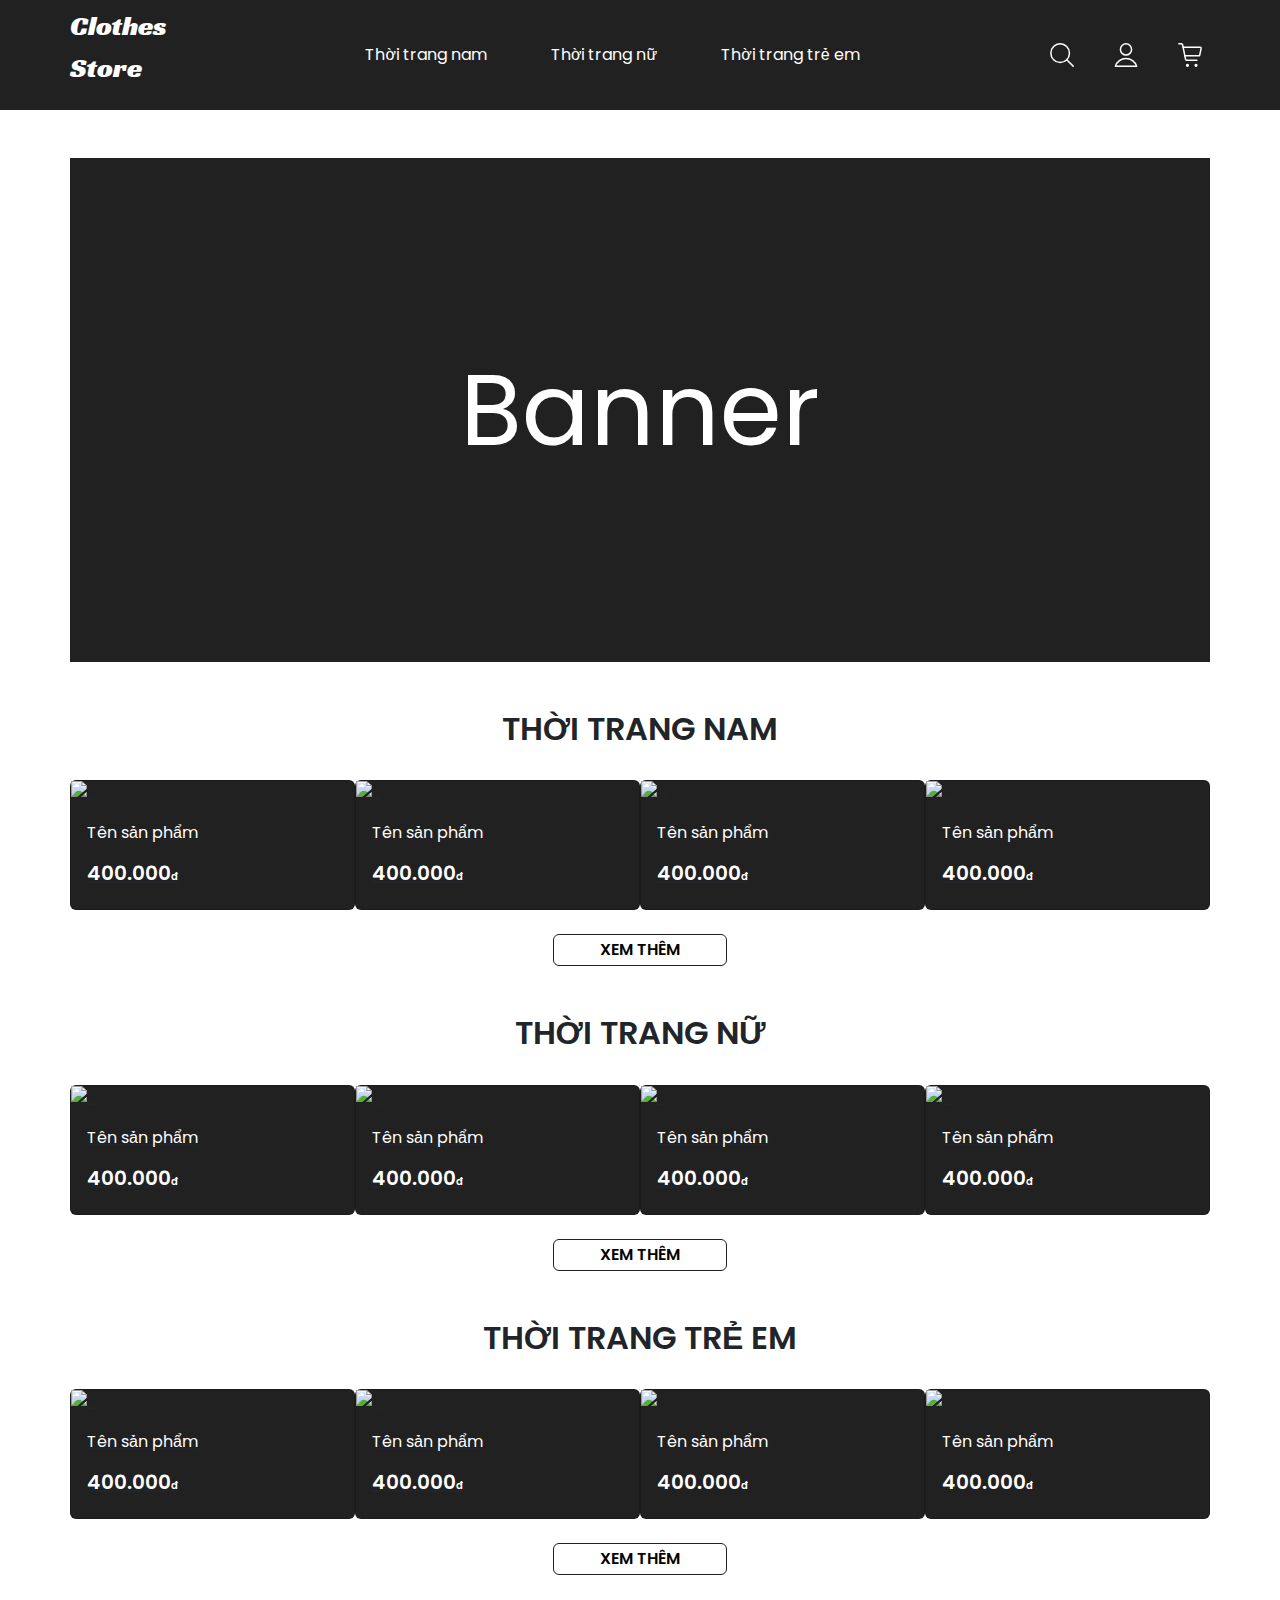
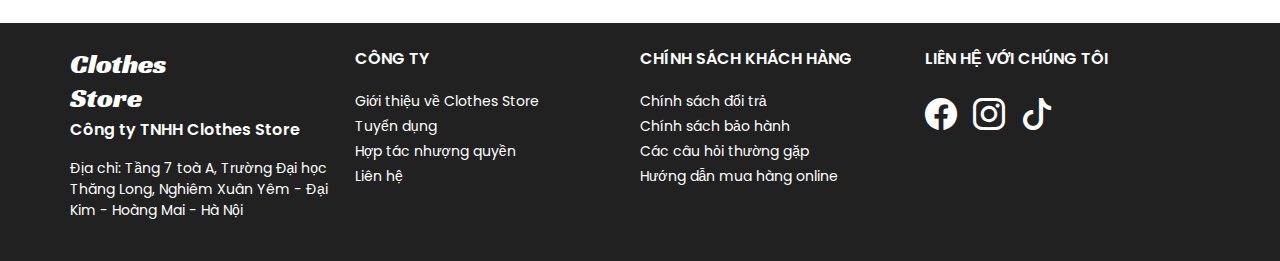
==== index.html @ 456004cd "source" ====
<!DOCTYPE html>
<html lang="en">
<head>
  <meta charset="UTF-8">
  <meta name="viewport" content="width=device-width, initial-scale=1.0">
  <title>Clothes</title>
  <link rel="preconnect" href="https://fonts.googleapis.com">
  <link rel="preconnect" href="https://fonts.gstatic.com" crossorigin>
  <link href="https://fonts.googleapis.com/css2?family=Inter:wght@100..900&family=Poppins:ital,wght@0,100;0,200;0,300;0,400;0,500;0,600;0,700;0,800;0,900;1,100;1,200;1,300;1,400;1,500;1,600;1,700;1,800;1,900&family=Racing+Sans+One&display=swap" rel="stylesheet">
  <link rel="preconnect" href="https://fonts.googleapis.com">
  <link rel="preconnect" href="https://fonts.gstatic.com" crossorigin>
  <link href="https://fonts.googleapis.com/css2?family=Inter:wght@100..900&family=Racing+Sans+One&display=swap" rel="stylesheet">
  <link rel="stylesheet" href="https://cdn.jsdelivr.net/npm/bootstrap-icons@1.11.3/font/bootstrap-icons.min.css">
  <link href="/css/main.min.css" rel="stylesheet">
  <link rel="stylesheet" href="style.css">
</head>
<body>
  <div class="d-flex flex-column gap-5">
    <!-- Thanh điều hướng -->
    <nav class="navbar navbar-expand-lg pt-0 pb-0 bg-primary">
      <div class="container-md px-0">
        <p class="navbar-brand ff-RacingSansOne fs-3 text-white" href="#" style="cursor: pointer;">Clothes<br/>Store</p>
        <button class="navbar-toggler bg-white" type="button" data-bs-toggle="collapse" data-bs-target="#toggleMobileMenu" aria-controls="toggleMobileMenu" aria-expanded="false" aria-label="Toggle navigation">
          <span class="navbar-toggler-icon"></span>
        </button>
        <div class="collapse navbar-collapse justify-content-end" id="toggleMobileMenu">
          <ul class="navbar-nav gap-lg-5">
            <li class="nav-item">
              <a class="nav-link text-white text-center" hre fw-semiboldf="#">Thời trang nam</a>
            </li>
            <li class="nav-item">
              <a class="nav-link text-white text-center" hre fw-semiboldf="#">Thời trang nữ</a>
            </li>
            <li class="nav-item">
              <a class="nav-link text-white text-center" href="#">Thời trang trẻ em</a>
            </li>
          </ul>
        </div>
        <div class="collapse navbar-collapse justify-content-end" id="toggleMobileMenu">
          <ul class="navbar-nav gap-lg-4">
            <li class="nav-item">
              <a class="nav-link text-white text-center d-none d-lg-block" href="#">
                <svg width="24" height="24" viewBox="0 0 24 24" fill="none" xmlns="http://www.w3.org/2000/svg">
                  <g clip-path="url(#clip0_76_23)">
                  <path d="M10.1486 19.44C15.2801 19.44 19.44 15.2801 19.44 10.1486C19.44 5.01706 15.2801 0.857147 10.1486 0.857147C5.01706 0.857147 0.857147 5.01706 0.857147 10.1486C0.857147 15.2801 5.01706 19.44 10.1486 19.44Z" stroke="white" stroke-width="1.5" stroke-linecap="round" stroke-linejoin="round"/>
                  <path d="M23.1429 23.1429L16.7143 16.7143" stroke="white" stroke-width="1.5" stroke-linecap="round" stroke-linejoin="round"/>
                  </g>
                  <defs>
                  <clipPath id="clip0_76_23">
                  <rect width="24" height="24" fill="white"/>
                  </clipPath>
                  </defs>
                </svg>
              </a>
              <a class="nav-link text-white text-center d-lg-none" href="#">Tìm kiếm</a>
            </li>
            <li class="nav-item">
              <a class="nav-link text-white text-center d-none d-lg-block" href="#">
                <svg width="24" height="24" viewBox="0 0 24 24" fill="none" xmlns="http://www.w3.org/2000/svg">
                  <g clip-path="url(#clip0_67_64)">
                  <path d="M12 12C15.077 12 17.5714 9.50559 17.5714 6.42858C17.5714 3.35156 15.077 0.857147 12 0.857147C8.92297 0.857147 6.42856 3.35156 6.42856 6.42858C6.42856 9.50559 8.92297 12 12 12Z" stroke="white" stroke-width="1.5" stroke-linecap="round" stroke-linejoin="round"/>
                  <path d="M22.5943 23.1429C21.8746 20.8986 20.4608 18.9409 18.5568 17.552C16.6527 16.163 14.3568 15.4146 12 15.4146C9.64318 15.4146 7.34725 16.163 5.44321 17.552C3.53918 18.9409 2.1254 20.8986 1.4057 23.1429H22.5943Z" stroke="white" stroke-width="1.5" stroke-linecap="round" stroke-linejoin="round"/>
                  </g>
                  <defs>
                  <clipPath id="clip0_67_64">
                  <rect width="24" height="24" fill="white"/>
                  </clipPath>
                  </defs>
                  </svg>
              </a>
              <a class="nav-link text-white text-center d-lg-none" href="#">Tài khoản</a>
            </li>
            <li class="nav-item">
              <a class="nav-link text-white text-center d-none d-lg-block" href="#">
                <svg width="24" height="24" viewBox="0 0 24 24" fill="none" xmlns="http://www.w3.org/2000/svg">
                <g clip-path="url(#clip0_65_55)">
                <path d="M20.88 12.8571H6.85714L5.14285 4.28571H22.2857C22.4111 4.28617 22.5348 4.31412 22.6482 4.3676C22.7616 4.42107 22.8619 4.49877 22.942 4.59521C23.0221 4.69166 23.08 4.80449 23.1118 4.92577C23.1435 5.04705 23.1483 5.17382 23.1257 5.29713L21.72 12.1543C21.6872 12.3525 21.5844 12.5325 21.4303 12.6614C21.2762 12.7904 21.0809 12.8598 20.88 12.8571V12.8571Z" stroke="white" stroke-width="1.5" stroke-linecap="round" stroke-linejoin="round"/>
                <path d="M5.14282 4.28572L4.42282 1.54286C4.3833 1.34926 4.27811 1.17525 4.12503 1.05029C3.97196 0.925339 3.78042 0.857107 3.58282 0.857147H0.857108" stroke="white" stroke-width="1.5" stroke-linecap="round" stroke-linejoin="round"/>
                <path d="M6.85712 12.8571L7.57712 16.4571C7.61664 16.6508 7.72183 16.8248 7.87491 16.9497C8.02798 17.0747 8.21952 17.1429 8.41712 17.1429H18.8571" stroke="white" stroke-width="1.5" stroke-linecap="round" stroke-linejoin="round"/>
                <path d="M18 23.1429C17.5266 23.1429 17.1428 22.7591 17.1428 22.2857C17.1428 21.8123 17.5266 21.4286 18 21.4286C18.4734 21.4286 18.8571 21.8123 18.8571 22.2857C18.8571 22.7591 18.4734 23.1429 18 23.1429Z" stroke="white" stroke-width="1.5" stroke-linecap="round" stroke-linejoin="round"/>
                <path d="M9.42856 23.1429C8.95518 23.1429 8.57142 22.7591 8.57142 22.2857C8.57142 21.8123 8.95518 21.4286 9.42856 21.4286C9.90195 21.4286 10.2857 21.8123 10.2857 22.2857C10.2857 22.7591 9.90195 23.1429 9.42856 23.1429Z" stroke="white" stroke-width="1.5" stroke-linecap="round" stroke-linejoin="round"/>
                </g>
                <defs>
                <clipPath id="clip0_65_55">
                <rect width="24" height="24" fill="white" transform="matrix(-1 0 0 1 24 0)"/>
                </clipPath>
                </defs>
                </svg>
              </a>
              <a class="nav-link text-white text-center d-lg-none" href="#">Giỏ hàng</a>
            </li>
          </ul>
        </div>
      </div>
    </nav>

    <!-- Banner -->
    <div class="container-lg d-flex bg-primary banner px-0 text-white justify-content-center align-items-center" style="font-size: 100px;">Banner</div>

    <!-- Sản phẩm demo -->
    <div class="container-lg product-demo px-0 d-flex flex-column gap-5">
      <!-- Thời trang nam -->
      <div class="Men-demo d-flex flex-column gap-lg-4">
        <h1 class="text-center fs-2 fw-semibold">THỜI TRANG NAM</h1>
        <div class="demo d-flex justify-content-between">
          <a class="card bg-primary" style="width: 18rem;" href="#">
            <img src="https://encrypted-tbn0.gstatic.com/images?q=tbn:ANd9GcQBGKydTD3EBXRGUO0a-0t4TRmRdLZkdo7R7T88qep0XQ&s" alt="...">
            <div class="card-body">
              <p class="text-white">Tên sản phẩm</p>
              <h3 class="fs-20px text-white fw-semibold">400.000<span class="fs-10px text-top">đ</span></h3>
            </div>
          </a>
          <a class="card bg-primary" style="width: 18rem;" href="#">
            <img src="https://encrypted-tbn0.gstatic.com/images?q=tbn:ANd9GcQBGKydTD3EBXRGUO0a-0t4TRmRdLZkdo7R7T88qep0XQ&s" alt="...">
            <div class="card-body">
              <p class="text-white">Tên sản phẩm</p>
              <h3 class="fs-20px text-white fw-semibold">400.000<span class="fs-10px text-top">đ</span></h3>
            </div>
          </a>
          <a class="card bg-primary" style="width: 18rem;" href="#">
            <img src="https://encrypted-tbn0.gstatic.com/images?q=tbn:ANd9GcQBGKydTD3EBXRGUO0a-0t4TRmRdLZkdo7R7T88qep0XQ&s" alt="...">
            <div class="card-body">
              <p class="text-white">Tên sản phẩm</p>
              <h3 class="fs-20px text-white fw-semibold">400.000<span class="fs-10px text-top">đ</span></h3>
            </div>
          </a>
          <a class="card bg-primary" style="width: 18rem;" href="#">
            <img src="https://encrypted-tbn0.gstatic.com/images?q=tbn:ANd9GcQBGKydTD3EBXRGUO0a-0t4TRmRdLZkdo7R7T88qep0XQ&s" alt="...">
            <div class="card-body">
              <p class="text-white">Tên sản phẩm</p>
              <h3 class="fs-20px text-white fw-semibold">400.000<span class="fs-10px text-top">đ</span></h3>
            </div>
          </a>
        </div>
        <div class="btn-more d-flex justify-content-center">
          <button class="more border border-1 border-primary rounded bg-white fw-semibold" style="width: 174px; height: 32px;">XEM THÊM</button>
        </div>
      </div>
      <!-- Thời trang nữ -->
      <div class="Women-demo d-flex flex-column gap-lg-4">
        <h1 class="text-center fs-2 fw-semibold">THỜI TRANG NỮ</h1>
        <div class="demo d-flex justify-content-between">
          <a class="card bg-primary" style="width: 18rem;" href="#">
            <img src="https://encrypted-tbn0.gstatic.com/images?q=tbn:ANd9GcQBGKydTD3EBXRGUO0a-0t4TRmRdLZkdo7R7T88qep0XQ&s" alt="...">
            <div class="card-body">
              <p class="text-white">Tên sản phẩm</p>
              <h3 class="fs-20px text-white fw-semibold">400.000<span class="fs-10px text-top">đ</span></h3>
            </div>
          </a>
          <a class="card bg-primary" style="width: 18rem;" href="#">
            <img src="https://encrypted-tbn0.gstatic.com/images?q=tbn:ANd9GcQBGKydTD3EBXRGUO0a-0t4TRmRdLZkdo7R7T88qep0XQ&s" alt="...">
            <div class="card-body">
              <p class="text-white">Tên sản phẩm</p>
              <h3 class="fs-20px text-white fw-semibold">400.000<span class="fs-10px text-top">đ</span></h3>
            </div>
          </a>
          <a class="card bg-primary" style="width: 18rem;" href="#">
            <img src="https://encrypted-tbn0.gstatic.com/images?q=tbn:ANd9GcQBGKydTD3EBXRGUO0a-0t4TRmRdLZkdo7R7T88qep0XQ&s" alt="...">
            <div class="card-body">
              <p class="text-white">Tên sản phẩm</p>
              <h3 class="fs-20px text-white fw-semibold">400.000<span class="fs-10px text-top">đ</span></h3>
            </div>
          </a>
          <a class="card bg-primary" style="width: 18rem;" href="#">
            <img src="https://encrypted-tbn0.gstatic.com/images?q=tbn:ANd9GcQBGKydTD3EBXRGUO0a-0t4TRmRdLZkdo7R7T88qep0XQ&s" alt="...">
            <div class="card-body">
              <p class="text-white">Tên sản phẩm</p>
              <h3 class="fs-20px text-white fw-semibold">400.000<span class="fs-10px text-top">đ</span></h3>
            </div>
          </a>
        </div>
        <div class="btn-more d-flex justify-content-center">
          <button class="more border border-1 border-primary rounded bg-white fw-semibold" style="width: 174px; height: 32px;">XEM THÊM</button>
        </div>
      </div>
      <!-- Thời trang trẻ em -->
      <div class="Kid-demo d-flex flex-column gap-lg-4">
        <h1 class="text-center fs-2 fw-semibold">THỜI TRANG TRẺ EM</h1>
        <div class="demo d-flex justify-content-between">
          <a class="card bg-primary" style="width: 18rem;" href="#">
            <img src="https://encrypted-tbn0.gstatic.com/images?q=tbn:ANd9GcQBGKydTD3EBXRGUO0a-0t4TRmRdLZkdo7R7T88qep0XQ&s" alt="...">
            <div class="card-body">
              <p class="text-white">Tên sản phẩm</p>
              <h3 class="fs-20px text-white fw-semibold">400.000<span class="fs-10px text-top">đ</span></h3>
            </div>
          </a>
          <a class="card bg-primary" style="width: 18rem;" href="#">
            <img src="https://encrypted-tbn0.gstatic.com/images?q=tbn:ANd9GcQBGKydTD3EBXRGUO0a-0t4TRmRdLZkdo7R7T88qep0XQ&s" alt="...">
            <div class="card-body">
              <p class="text-white">Tên sản phẩm</p>
              <h3 class="fs-20px text-white fw-semibold">400.000<span class="fs-10px text-top">đ</span></h3>
            </div>
          </a>
          <div class="card bg-primary" style="width: 18rem;">
            <img src="https://encrypted-tbn0.gstatic.com/images?q=tbn:ANd9GcQBGKydTD3EBXRGUO0a-0t4TRmRdLZkdo7R7T88qep0XQ&s" alt="...">
            <div class="card-body">
              <p class="text-white">Tên sản phẩm</p>
              <h3 class="fs-20px text-white fw-semibold">400.000<span class="fs-10px text-top">đ</span></h3>
            </div>
          </div>
          <div class="card bg-primary" style="width: 18rem;">
            <img src="https://encrypted-tbn0.gstatic.com/images?q=tbn:ANd9GcQBGKydTD3EBXRGUO0a-0t4TRmRdLZkdo7R7T88qep0XQ&s" alt="...">
            <div class="card-body">
              <p class="text-white">Tên sản phẩm</p>
              <h3 class="fs-20px text-white fw-semibold">400.000<span class="fs-10px text-top">đ</span></h3>
            </div>
          </div>
        </div>
        <div class="btn-more d-flex justify-content-center">
          <button class="more border border-1 border-primary rounded bg-white fw-semibold" style="width: 174px; height: 32px;">XEM THÊM</button>
        </div>
      </div>
    </div>

    <!-- Chân trang -->
    <div class="bg-primary">
      <div class="container-lg py-4 px-0">
        <ul class="px-0 d-flex">
          <!-- Tên công ty và địa chỉ -->
          <li class=" col-3 d-flex flex-column gap-1">
            <h3 class="ff-RacingSansOne fs-3 text-white m-0" href="#">Clothes<br/>Store</h3>
            <div class="logoAddress-content d-flex flex-column gap-3">
              <p class="fw-semibold text-white m-0">Công ty TNHH Clothes Store</p>
              <p class="fs-14px text-white m-0" style="max-width: 270px;">Địa chỉ: Tầng 7 toà A, Trường Đại học Thăng Long, Nghiêm Xuân Yêm - Đại Kim - Hoàng Mai - Hà Nội</p>
            </div>
          </li>
          <li class="col-3 d-flex flex-column gap-1">
            <p class="fw-semibold text-white">CÔNG TY</p>
            <a href="#" class="text-decoration-none text-white fs-14px">Giới thiệu về Clothes Store</a>
            <a href="#" class="text-decoration-none text-white fs-14px">Tuyển dụng</a>
            <a href="#" class="text-decoration-none text-white fs-14px">Hợp tác nhượng quyền</a>
            <a href="#" class="text-decoration-none text-white fs-14px">Liên hệ</a>
          </li>
          <li class="col-3 d-flex flex-column gap-1">
            <p class="fw-semibold text-white">CHÍNH SÁCH KHÁCH HÀNG</p>
            <a href="#" class="text-decoration-none text-white fs-14px">Chính sách đổi trả</a>
            <a href="#" class="text-decoration-none text-white fs-14px">Chính sách bảo hành</a>
            <a href="#" class="text-decoration-none text-white fs-14px">Các câu hỏi thường gặp</a>
            <a href="#" class="text-decoration-none text-white fs-14px">Hướng dẫn mua hàng online</a>
          </li>
          <li class="col-3 d-flex flex-column gap-1">
            <p class="fw-semibold text-white">LIÊN HỆ VỚI CHÚNG TÔI</p>
            <div class="d-flex gap-3">
              <a href="#"><i class="bi bi-facebook" style="font-size: 32px; color: #fff"></i></a>
              <a href=""><i class="bi bi-instagram" style="font-size: 32px; color: #fff"></i></a>
              <a href=""><i class="bi bi-tiktok" style="font-size: 32px; color: #fff;"></i></a>
            </div>
          </li>
        </ul>
      </div>
    </div>
  </div>






  <script src="https://cdn.jsdelivr.net/npm/bootstrap@5.3.3/dist/js/bootstrap.bundle.min.js" integrity="sha384-YvpcrYf0tY3lHB60NNkmXc5s9fDVZLESaAA55NDzOxhy9GkcIdslK1eN7N6jIeHz" crossorigin="anonymous"></script>
</body>
</html>
---- style.css ----
body{
  font-family: "Poppins", sans-serif;
}
ul{
  list-style-type: none;
}
.ff-RacingSansOne{
  font-family: "Racing Sans One", sans-serif;
}
.fs-10px{
  font-size: 10px;
}
.fs-14px{
  font-size: 14px;
}
.fs-20px{
  font-size: 20px;
}
a{
  cursor: pointer;
}
a:hover{
  text-decoration: underline !important ;
}
.card:hover{
  box-shadow: 0 0 10px #21212162;
}
.banner{
  height: 504px;
  width: 100%;
}
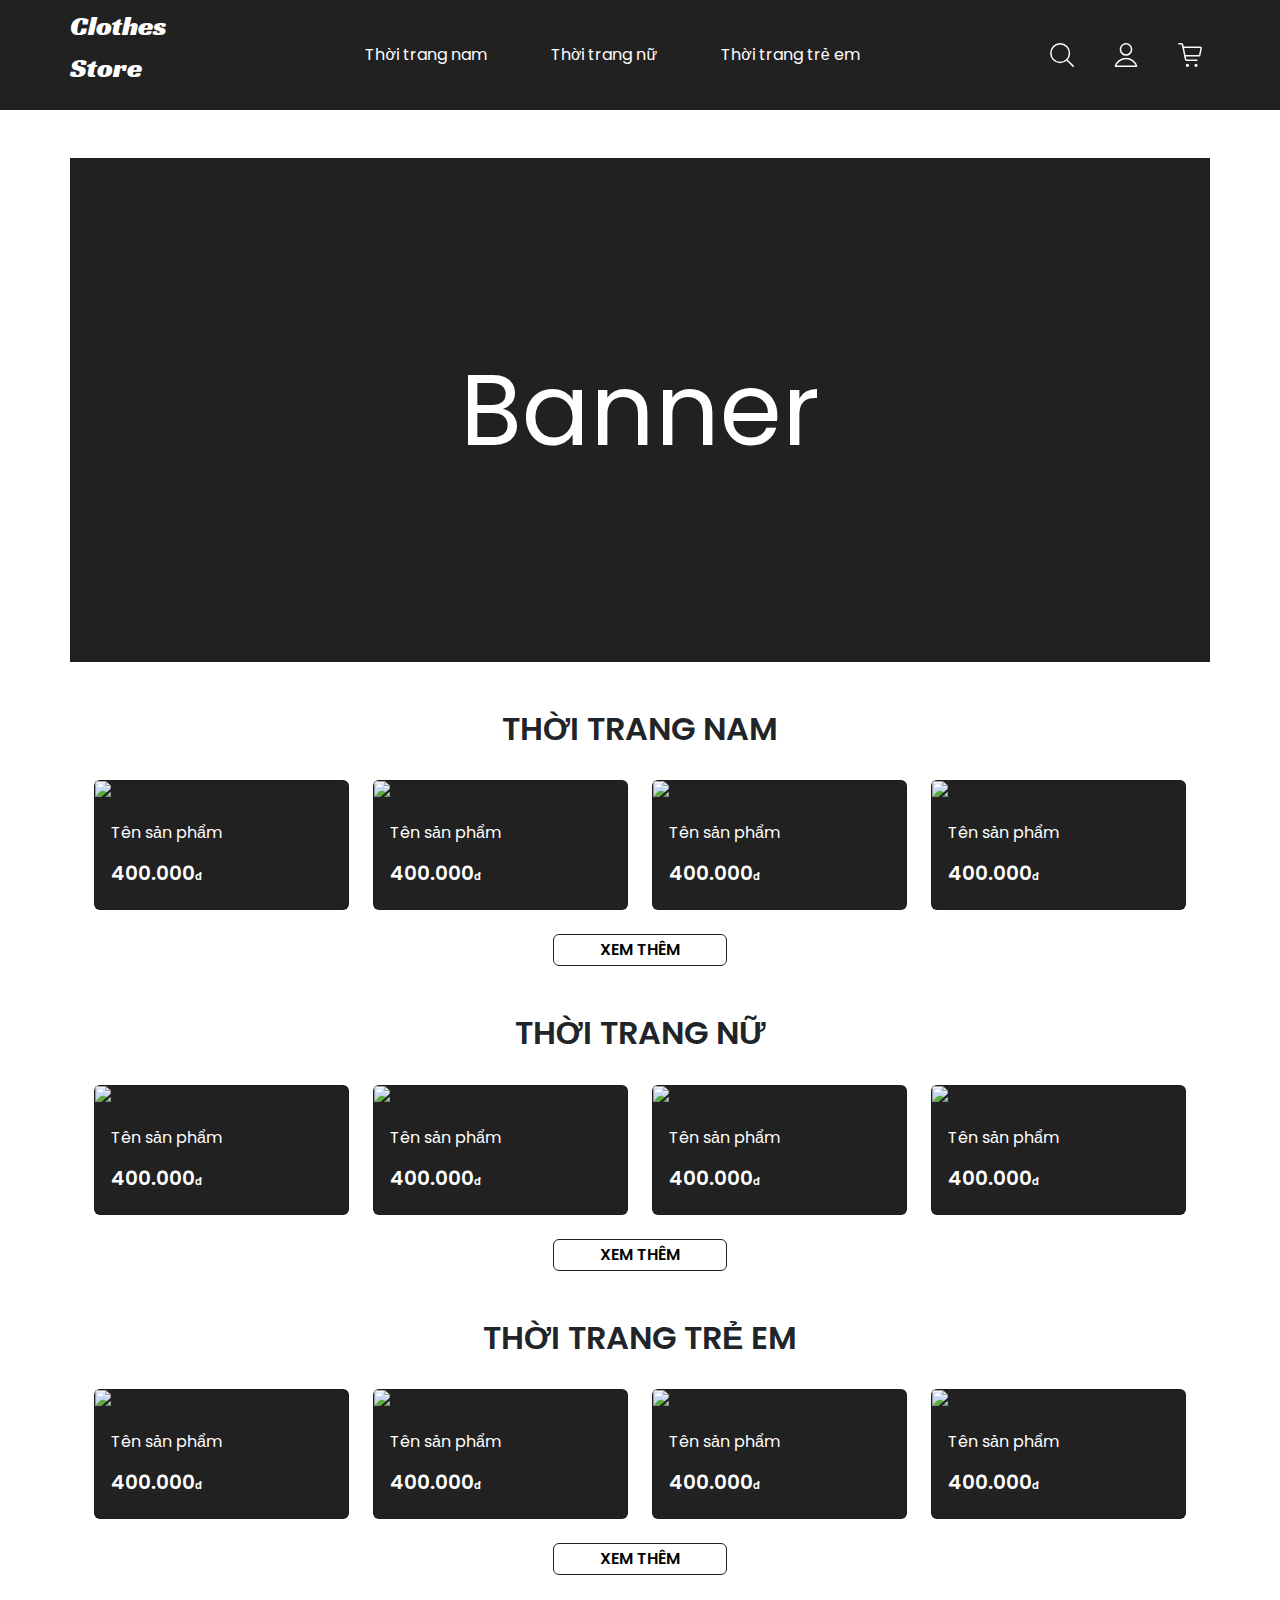
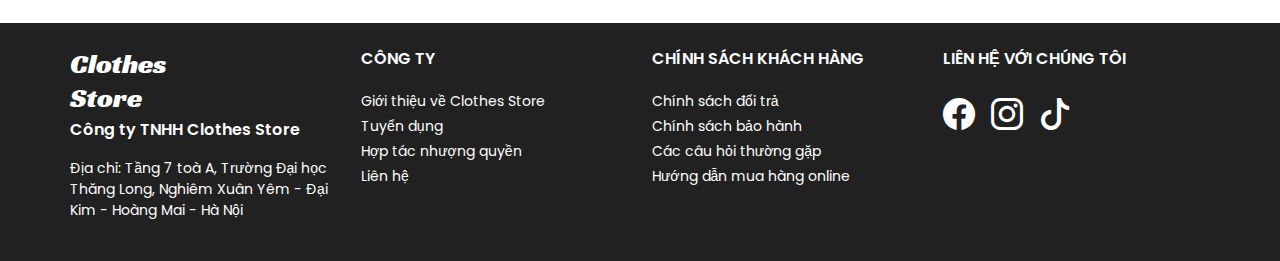
==== commit 5eba8cec: "Update index.html" ====
--- a/index.html
+++ b/index.html
@@ -100,109 +100,151 @@
     <!-- Sản phẩm demo -->
     <div class="container-lg product-demo px-0 d-flex flex-column gap-5">
       <!-- Thời trang nam -->
-      <div class="Men-demo d-flex flex-column gap-lg-4">
+      <div class="container-lg d-flex flex-column gap-4">
         <h1 class="text-center fs-2 fw-semibold">THỜI TRANG NAM</h1>
-        <div class="demo d-flex justify-content-between">
-          <a class="card bg-primary" style="width: 18rem;" href="#">
-            <img src="https://encrypted-tbn0.gstatic.com/images?q=tbn:ANd9GcQBGKydTD3EBXRGUO0a-0t4TRmRdLZkdo7R7T88qep0XQ&s" alt="...">
-            <div class="card-body">
-              <p class="text-white">Tên sản phẩm</p>
-              <h3 class="fs-20px text-white fw-semibold">400.000<span class="fs-10px text-top">đ</span></h3>
-            </div>
-          </a>
-          <a class="card bg-primary" style="width: 18rem;" href="#">
-            <img src="https://encrypted-tbn0.gstatic.com/images?q=tbn:ANd9GcQBGKydTD3EBXRGUO0a-0t4TRmRdLZkdo7R7T88qep0XQ&s" alt="...">
-            <div class="card-body">
-              <p class="text-white">Tên sản phẩm</p>
-              <h3 class="fs-20px text-white fw-semibold">400.000<span class="fs-10px text-top">đ</span></h3>
-            </div>
-          </a>
-          <a class="card bg-primary" style="width: 18rem;" href="#">
-            <img src="https://encrypted-tbn0.gstatic.com/images?q=tbn:ANd9GcQBGKydTD3EBXRGUO0a-0t4TRmRdLZkdo7R7T88qep0XQ&s" alt="...">
-            <div class="card-body">
-              <p class="text-white">Tên sản phẩm</p>
-              <h3 class="fs-20px text-white fw-semibold">400.000<span class="fs-10px text-top">đ</span></h3>
-            </div>
-          </a>
-          <a class="card bg-primary" style="width: 18rem;" href="#">
-            <img src="https://encrypted-tbn0.gstatic.com/images?q=tbn:ANd9GcQBGKydTD3EBXRGUO0a-0t4TRmRdLZkdo7R7T88qep0XQ&s" alt="...">
-            <div class="card-body">
-              <p class="text-white">Tên sản phẩm</p>
-              <h3 class="fs-20px text-white fw-semibold">400.000<span class="fs-10px text-top">đ</span></h3>
-            </div>
-          </a>
+        <div class="container">
+          <div class="row col-gap-1 row-gap-3">
+            <!-- Sản phẩm 1 -->
+            <div class="col-lg-3 col-sm-6">
+                <a class="card bg-primary" href="#">
+                  <img src="https://encrypted-tbn0.gstatic.com/images?q=tbn:ANd9GcQBGKydTD3EBXRGUO0a-0t4TRmRdLZkdo7R7T88qep0XQ&s" alt="...">
+                  <div class="card-body">
+                    <p class="text-white">Tên sản phẩm</p>
+                    <h3 class="fs-20px text-white fw-semibold">400.000<span class="fs-10px text-top">đ</span></h3>
+                  </div>
+                </a>
+            </div>
+            <!-- Sản phẩm 2 -->
+            <div class="col-lg-3 col-sm-6">
+                <a class="card bg-primary" href="#">
+                  <img src="https://encrypted-tbn0.gstatic.com/images?q=tbn:ANd9GcQBGKydTD3EBXRGUO0a-0t4TRmRdLZkdo7R7T88qep0XQ&s" alt="...">
+                  <div class="card-body">
+                    <p class="text-white">Tên sản phẩm</p>
+                    <h3 class="fs-20px text-white fw-semibold">400.000<span class="fs-10px text-top">đ</span></h3>
+                  </div>
+                </a>
+            </div>
+            <!-- Sản phẩm 3 -->
+            <div class="col-lg-3 col-sm-6">
+                <a class="card bg-primary" href="#">
+                  <img src="https://encrypted-tbn0.gstatic.com/images?q=tbn:ANd9GcQBGKydTD3EBXRGUO0a-0t4TRmRdLZkdo7R7T88qep0XQ&s" alt="...">
+                  <div class="card-body">
+                    <p class="text-white">Tên sản phẩm</p>
+                    <h3 class="fs-20px text-white fw-semibold">400.000<span class="fs-10px text-top">đ</span></h3>
+                  </div>
+                </a>
+            </div>
+            <!-- Sản phẩm 4 -->
+            <div class="col-lg-3 col-sm-6">
+                <a class="card bg-primary" href="#">
+                  <img src="https://encrypted-tbn0.gstatic.com/images?q=tbn:ANd9GcQBGKydTD3EBXRGUO0a-0t4TRmRdLZkdo7R7T88qep0XQ&s" alt="...">
+                  <div class="card-body">
+                    <p class="text-white">Tên sản phẩm</p>
+                    <h3 class="fs-20px text-white fw-semibold">400.000<span class="fs-10px text-top">đ</span></h3>
+                  </div>
+                </a>
+            </div>
+          </div>
         </div>
         <div class="btn-more d-flex justify-content-center">
           <button class="more border border-1 border-primary rounded bg-white fw-semibold" style="width: 174px; height: 32px;">XEM THÊM</button>
         </div>
       </div>
       <!-- Thời trang nữ -->
-      <div class="Women-demo d-flex flex-column gap-lg-4">
+      <div class="container-lg d-flex flex-column gap-4">
         <h1 class="text-center fs-2 fw-semibold">THỜI TRANG NỮ</h1>
-        <div class="demo d-flex justify-content-between">
-          <a class="card bg-primary" style="width: 18rem;" href="#">
-            <img src="https://encrypted-tbn0.gstatic.com/images?q=tbn:ANd9GcQBGKydTD3EBXRGUO0a-0t4TRmRdLZkdo7R7T88qep0XQ&s" alt="...">
-            <div class="card-body">
-              <p class="text-white">Tên sản phẩm</p>
-              <h3 class="fs-20px text-white fw-semibold">400.000<span class="fs-10px text-top">đ</span></h3>
-            </div>
-          </a>
-          <a class="card bg-primary" style="width: 18rem;" href="#">
-            <img src="https://encrypted-tbn0.gstatic.com/images?q=tbn:ANd9GcQBGKydTD3EBXRGUO0a-0t4TRmRdLZkdo7R7T88qep0XQ&s" alt="...">
-            <div class="card-body">
-              <p class="text-white">Tên sản phẩm</p>
-              <h3 class="fs-20px text-white fw-semibold">400.000<span class="fs-10px text-top">đ</span></h3>
-            </div>
-          </a>
-          <a class="card bg-primary" style="width: 18rem;" href="#">
-            <img src="https://encrypted-tbn0.gstatic.com/images?q=tbn:ANd9GcQBGKydTD3EBXRGUO0a-0t4TRmRdLZkdo7R7T88qep0XQ&s" alt="...">
-            <div class="card-body">
-              <p class="text-white">Tên sản phẩm</p>
-              <h3 class="fs-20px text-white fw-semibold">400.000<span class="fs-10px text-top">đ</span></h3>
-            </div>
-          </a>
-          <a class="card bg-primary" style="width: 18rem;" href="#">
-            <img src="https://encrypted-tbn0.gstatic.com/images?q=tbn:ANd9GcQBGKydTD3EBXRGUO0a-0t4TRmRdLZkdo7R7T88qep0XQ&s" alt="...">
-            <div class="card-body">
-              <p class="text-white">Tên sản phẩm</p>
-              <h3 class="fs-20px text-white fw-semibold">400.000<span class="fs-10px text-top">đ</span></h3>
-            </div>
-          </a>
+        <div class="container">
+          <div class="row col-gap-1 row-gap-3">
+            <!-- Sản phẩm 1 -->
+            <div class="col-lg-3 col-sm-6">
+                <a class="card bg-primary" href="#">
+                  <img src="https://encrypted-tbn0.gstatic.com/images?q=tbn:ANd9GcQBGKydTD3EBXRGUO0a-0t4TRmRdLZkdo7R7T88qep0XQ&s" alt="...">
+                  <div class="card-body">
+                    <p class="text-white">Tên sản phẩm</p>
+                    <h3 class="fs-20px text-white fw-semibold">400.000<span class="fs-10px text-top">đ</span></h3>
+                  </div>
+                </a>
+            </div>
+            <!-- Sản phẩm 2 -->
+            <div class="col-lg-3 col-sm-6">
+                <a class="card bg-primary" href="#">
+                  <img src="https://encrypted-tbn0.gstatic.com/images?q=tbn:ANd9GcQBGKydTD3EBXRGUO0a-0t4TRmRdLZkdo7R7T88qep0XQ&s" alt="...">
+                  <div class="card-body">
+                    <p class="text-white">Tên sản phẩm</p>
+                    <h3 class="fs-20px text-white fw-semibold">400.000<span class="fs-10px text-top">đ</span></h3>
+                  </div>
+                </a>
+            </div>
+            <!-- Sản phẩm 3 -->
+            <div class="col-lg-3 col-sm-6">
+                <a class="card bg-primary" href="#">
+                  <img src="https://encrypted-tbn0.gstatic.com/images?q=tbn:ANd9GcQBGKydTD3EBXRGUO0a-0t4TRmRdLZkdo7R7T88qep0XQ&s" alt="...">
+                  <div class="card-body">
+                    <p class="text-white">Tên sản phẩm</p>
+                    <h3 class="fs-20px text-white fw-semibold">400.000<span class="fs-10px text-top">đ</span></h3>
+                  </div>
+                </a>
+            </div>
+            <!-- Sản phẩm 4 -->
+            <div class="col-lg-3 col-sm-6">
+                <a class="card bg-primary" href="#">
+                  <img src="https://encrypted-tbn0.gstatic.com/images?q=tbn:ANd9GcQBGKydTD3EBXRGUO0a-0t4TRmRdLZkdo7R7T88qep0XQ&s" alt="...">
+                  <div class="card-body">
+                    <p class="text-white">Tên sản phẩm</p>
+                    <h3 class="fs-20px text-white fw-semibold">400.000<span class="fs-10px text-top">đ</span></h3>
+                  </div>
+                </a>
+            </div>
+          </div>
         </div>
         <div class="btn-more d-flex justify-content-center">
           <button class="more border border-1 border-primary rounded bg-white fw-semibold" style="width: 174px; height: 32px;">XEM THÊM</button>
         </div>
       </div>
       <!-- Thời trang trẻ em -->
-      <div class="Kid-demo d-flex flex-column gap-lg-4">
+      <div class="container-lg d-flex flex-column gap-4">
         <h1 class="text-center fs-2 fw-semibold">THỜI TRANG TRẺ EM</h1>
-        <div class="demo d-flex justify-content-between">
-          <a class="card bg-primary" style="width: 18rem;" href="#">
-            <img src="https://encrypted-tbn0.gstatic.com/images?q=tbn:ANd9GcQBGKydTD3EBXRGUO0a-0t4TRmRdLZkdo7R7T88qep0XQ&s" alt="...">
-            <div class="card-body">
-              <p class="text-white">Tên sản phẩm</p>
-              <h3 class="fs-20px text-white fw-semibold">400.000<span class="fs-10px text-top">đ</span></h3>
-            </div>
-          </a>
-          <a class="card bg-primary" style="width: 18rem;" href="#">
-            <img src="https://encrypted-tbn0.gstatic.com/images?q=tbn:ANd9GcQBGKydTD3EBXRGUO0a-0t4TRmRdLZkdo7R7T88qep0XQ&s" alt="...">
-            <div class="card-body">
-              <p class="text-white">Tên sản phẩm</p>
-              <h3 class="fs-20px text-white fw-semibold">400.000<span class="fs-10px text-top">đ</span></h3>
-            </div>
-          </a>
-          <div class="card bg-primary" style="width: 18rem;">
-            <img src="https://encrypted-tbn0.gstatic.com/images?q=tbn:ANd9GcQBGKydTD3EBXRGUO0a-0t4TRmRdLZkdo7R7T88qep0XQ&s" alt="...">
-            <div class="card-body">
-              <p class="text-white">Tên sản phẩm</p>
-              <h3 class="fs-20px text-white fw-semibold">400.000<span class="fs-10px text-top">đ</span></h3>
-            </div>
-          </div>
-          <div class="card bg-primary" style="width: 18rem;">
-            <img src="https://encrypted-tbn0.gstatic.com/images?q=tbn:ANd9GcQBGKydTD3EBXRGUO0a-0t4TRmRdLZkdo7R7T88qep0XQ&s" alt="...">
-            <div class="card-body">
-              <p class="text-white">Tên sản phẩm</p>
-              <h3 class="fs-20px text-white fw-semibold">400.000<span class="fs-10px text-top">đ</span></h3>
+        <div class="container">
+          <div class="row col-gap-1 row-gap-3">
+            <!-- Sản phẩm 1 -->
+            <div class="col-lg-3 col-sm-6">
+                <a class="card bg-primary" href="#">
+                  <img src="https://encrypted-tbn0.gstatic.com/images?q=tbn:ANd9GcQBGKydTD3EBXRGUO0a-0t4TRmRdLZkdo7R7T88qep0XQ&s" alt="...">
+                  <div class="card-body">
+                    <p class="text-white">Tên sản phẩm</p>
+                    <h3 class="fs-20px text-white fw-semibold">400.000<span class="fs-10px text-top">đ</span></h3>
+                  </div>
+                </a>
+            </div>
+            <!-- Sản phẩm 2 -->
+            <div class="col-lg-3 col-sm-6">
+                <a class="card bg-primary" href="#">
+                  <img src="https://encrypted-tbn0.gstatic.com/images?q=tbn:ANd9GcQBGKydTD3EBXRGUO0a-0t4TRmRdLZkdo7R7T88qep0XQ&s" alt="...">
+                  <div class="card-body">
+                    <p class="text-white">Tên sản phẩm</p>
+                    <h3 class="fs-20px text-white fw-semibold">400.000<span class="fs-10px text-top">đ</span></h3>
+                  </div>
+                </a>
+            </div>
+            <!-- Sản phẩm 3 -->
+            <div class="col-lg-3 col-sm-6">
+                <a class="card bg-primary" href="#">
+                  <img src="https://encrypted-tbn0.gstatic.com/images?q=tbn:ANd9GcQBGKydTD3EBXRGUO0a-0t4TRmRdLZkdo7R7T88qep0XQ&s" alt="...">
+                  <div class="card-body">
+                    <p class="text-white">Tên sản phẩm</p>
+                    <h3 class="fs-20px text-white fw-semibold">400.000<span class="fs-10px text-top">đ</span></h3>
+                  </div>
+                </a>
+            </div>
+            <!-- Sản phẩm 4 -->
+            <div class="col-lg-3 col-sm-6">
+                <a class="card bg-primary" href="#">
+                  <img src="https://encrypted-tbn0.gstatic.com/images?q=tbn:ANd9GcQBGKydTD3EBXRGUO0a-0t4TRmRdLZkdo7R7T88qep0XQ&s" alt="...">
+                  <div class="card-body">
+                    <p class="text-white">Tên sản phẩm</p>
+                    <h3 class="fs-20px text-white fw-semibold">400.000<span class="fs-10px text-top">đ</span></h3>
+                  </div>
+                </a>
             </div>
           </div>
         </div>
@@ -215,30 +257,30 @@
     <!-- Chân trang -->
     <div class="bg-primary">
       <div class="container-lg py-4 px-0">
-        <ul class="px-0 d-flex">
+        <ul class="px-0 row row-gap-5">
           <!-- Tên công ty và địa chỉ -->
-          <li class=" col-3 d-flex flex-column gap-1">
+          <li class=" col-lg-3 col-sm-6 d-flex flex-column gap-1">
             <h3 class="ff-RacingSansOne fs-3 text-white m-0" href="#">Clothes<br/>Store</h3>
             <div class="logoAddress-content d-flex flex-column gap-3">
               <p class="fw-semibold text-white m-0">Công ty TNHH Clothes Store</p>
               <p class="fs-14px text-white m-0" style="max-width: 270px;">Địa chỉ: Tầng 7 toà A, Trường Đại học Thăng Long, Nghiêm Xuân Yêm - Đại Kim - Hoàng Mai - Hà Nội</p>
             </div>
           </li>
-          <li class="col-3 d-flex flex-column gap-1">
+          <li class="col-lg-3 col-sm-6 d-flex flex-column gap-1">
             <p class="fw-semibold text-white">CÔNG TY</p>
             <a href="#" class="text-decoration-none text-white fs-14px">Giới thiệu về Clothes Store</a>
             <a href="#" class="text-decoration-none text-white fs-14px">Tuyển dụng</a>
             <a href="#" class="text-decoration-none text-white fs-14px">Hợp tác nhượng quyền</a>
             <a href="#" class="text-decoration-none text-white fs-14px">Liên hệ</a>
           </li>
-          <li class="col-3 d-flex flex-column gap-1">
+          <li class="col-lg-3 col-sm-6 d-flex flex-column gap-1">
             <p class="fw-semibold text-white">CHÍNH SÁCH KHÁCH HÀNG</p>
             <a href="#" class="text-decoration-none text-white fs-14px">Chính sách đổi trả</a>
             <a href="#" class="text-decoration-none text-white fs-14px">Chính sách bảo hành</a>
             <a href="#" class="text-decoration-none text-white fs-14px">Các câu hỏi thường gặp</a>
             <a href="#" class="text-decoration-none text-white fs-14px">Hướng dẫn mua hàng online</a>
           </li>
-          <li class="col-3 d-flex flex-column gap-1">
+          <li class="col-lg-3 col-sm-6 d-flex flex-column gap-1">
             <p class="fw-semibold text-white">LIÊN HỆ VỚI CHÚNG TÔI</p>
             <div class="d-flex gap-3">
               <a href="#"><i class="bi bi-facebook" style="font-size: 32px; color: #fff"></i></a>
@@ -258,4 +300,4 @@
 
   <script src="https://cdn.jsdelivr.net/npm/bootstrap@5.3.3/dist/js/bootstrap.bundle.min.js" integrity="sha384-YvpcrYf0tY3lHB60NNkmXc5s9fDVZLESaAA55NDzOxhy9GkcIdslK1eN7N6jIeHz" crossorigin="anonymous"></script>
 </body>
-</html>+</html>
